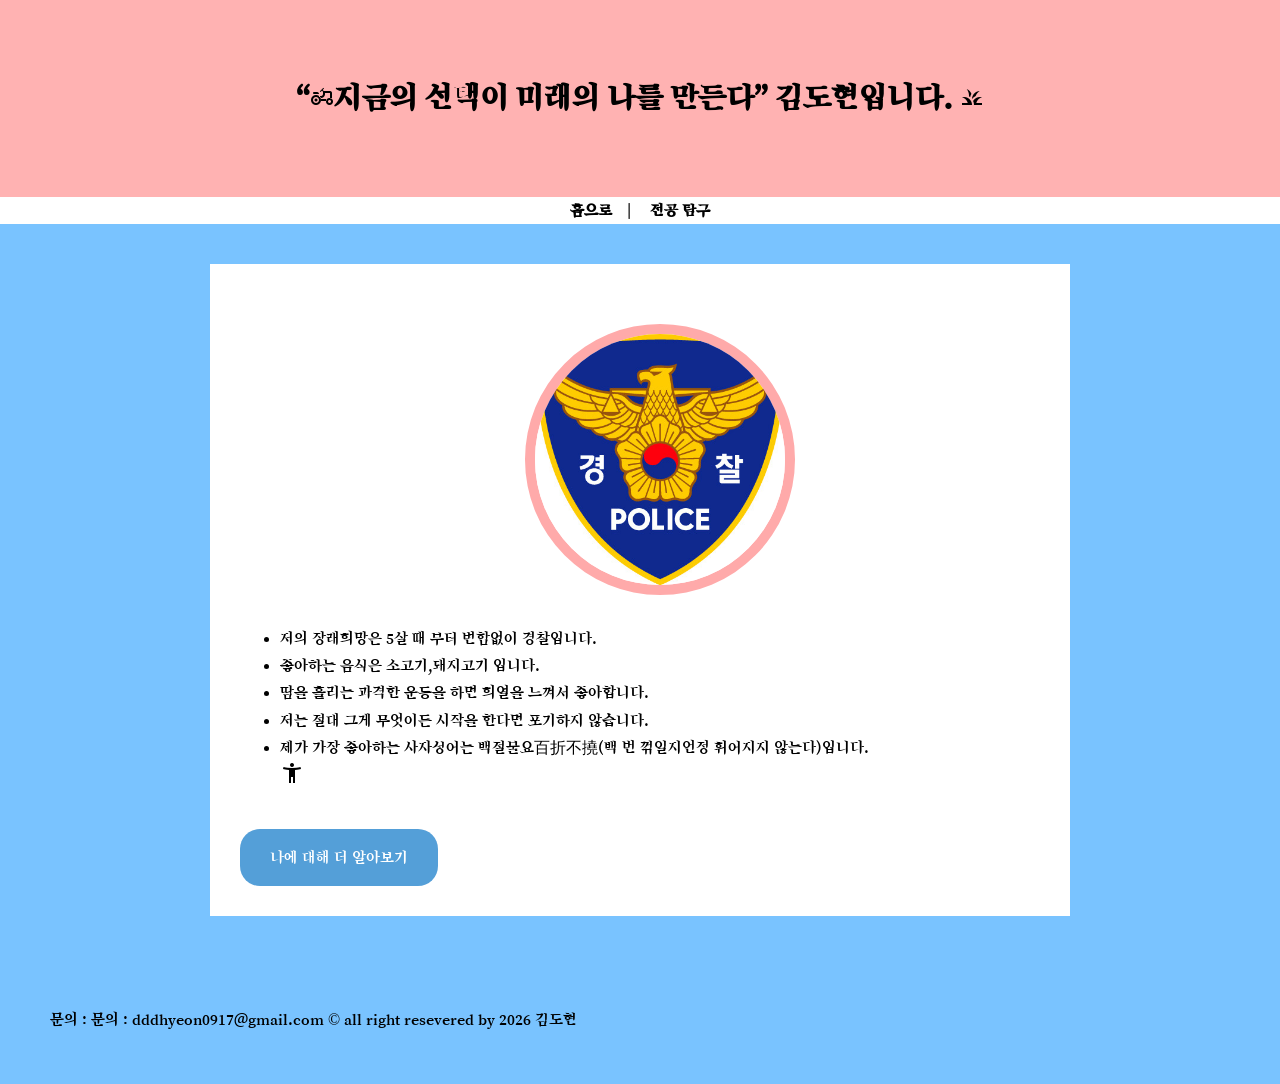
==== index.html @ 70ebf4c6 "Add files via upload" ====
<!DOCTYPE html>
<html lang="ko">
<head>
    <meta charset="UTF-8">
    <meta name="viewport" content="width=device-width, initial-scale=1.0">
    <title>나의 웹 페이지</title>
    <link rel="preconnect" href="https://fonts.googleapis.com">
    <link rel="preconnect" href="https://fonts.gstatic.com" crossorigin>
    <link href="https://fonts.googleapis.com/css2?family=Song+Myung&display=swap" rel="stylesheet">
    <link rel="stylesheet" href="https://fonts.googleapis.com/css2?family=Material+Symbols+Outlined:opsz,wght,FILL,GRAD@20..48,100..700,0..1,-50..200&" />
    <link rel="stylesheet" href="./style.css">
</head>
<body>
    <header>
      <h1> 
        “<span class="material-symbols-outlined">
        agriculture 
        </span>지금의 선택이 미래의 나를 만든다” 김도현입니다.
       <span class="material-symbols-outlined">
grass
</span>
</span>
    </h1>

    </header>

    <nav>
        <a href="index.html">홈으로</a>|
        <a href="subject.html">전공 탐구</a>
    </nav>

    <main>
        <ul>
            <p>
            <img src="./image/3.jpg" alt="경찰입니다" width="500">
            <li>저의 장래희망은 5살 때 부터 변함없이 경찰입니다.</li>
            <li>좋아하는 음식은 소고기,돼지고기 입니다.</li>
            <li>땀을 흘리는 과격한 운동을 하면 희열을 느껴서 좋아합니다.</li>
            <li>저는 절대 그게 무엇이든 시작을 한다면 포기하지 않습니다.</li>
            <li>제가 가장 좋아하는 사자성어는 백절불요百折不撓(백 번 꺾일지언정 휘어지지 않는다)입니다.</li>
            <span class="material-symbols-outlined">
            accessibility_new
            </span>
            </p>
        </ul>
        <a href="#" class="my-button">나에 대해 더 알아보기</a>
    </main>

    <footer>
        문의 : 문의 : dddhyeon0917@gmail.com &copy; all right resevered by 2026 김도현
    </footer>
    
</body>
</html>
---- style.css ----
body {
            font-family: "Song Myung", serif;
            /* [배경색] color Hunt 팔레트에서 가장 연하고 밝은 색을 고르세요 */
            background-color: #79c3ff;
            /* [글자색] 배경색과 대비되도록 가장 진하고 어두운 색을 고르세요 */
            color : #000000;
            line-height: 1.7;
            margin: 0;
        }

        /* 상단 헤더 꾸미기*/
        header{
            /* [포인트색] 팔레트에서 가장 눈에 띄는 진한 색을 고르세요 */

            background-color: #ffb2b2;
            color: rgb(0, 0, 0);
            text-align: center;
            padding: 50px 0;
        }

        /* 3.메뉴바(nav) 꾸미기 */
        nav{
        text-align: center;
        padding: 15x;
        background-color: White;
        }

        nav a {
            margin: 0 15px;
            text-decoration: none;
            font-weight: bold;
            /*[링그색] 헤더 색생과 비슷한 계열의 중간 톤을 고르세요*/
            color: #000000
        }

        /* 4. 이미지(사진) 예쁘게 만들기*/
        img {
            display : block;
            margin : 30px auto;
            width: 250px;
            border-radius: 50%;
            border: 10px solid rgb(255, 170, 170);
            box-shadow: 0 10px 20px rgbe(0,0,0,0.1);
        }

        header, footer {
            padding: 50px;
        }

        main {
            width: 80%;
            max-width: 800px;
            margin: 40px auto;
            padding: 30px;
            background-color: white;
            border: 1px
        }
        .my-button{
            display: inline-block;
            padding: 15px 30px;
            background-color: #549fd8;
            color: white;
            text-decoration: none;
            border-radius: 20px;
            margin-top: 20px;
            transition: 0.3s;
        }
            .my-button:hover{
                background-color: #112d4e;
                transform: translateY(-3px);
            }
            
            .material-symbols-outlined {
            font-variation-settings: 
            'FILL' 0,
            'wght' 400,
            'GRAD' 0,
            'opsz' 40,
            }

            /*정공페이지 스타일*/
            .crop-item {
                display: flex;
                gap: 50px;
                padding: 30px;
                border-radius: 15px;
                background-color: hsl(64, 100%, 86%)
            }
            
            .crop-image {
                flex: 1;
            }

            .corp-details {
                flex:1.5;
            }
            .step-guide{
                border: 1px dashed #4caf50;
                text-align: center;
            }
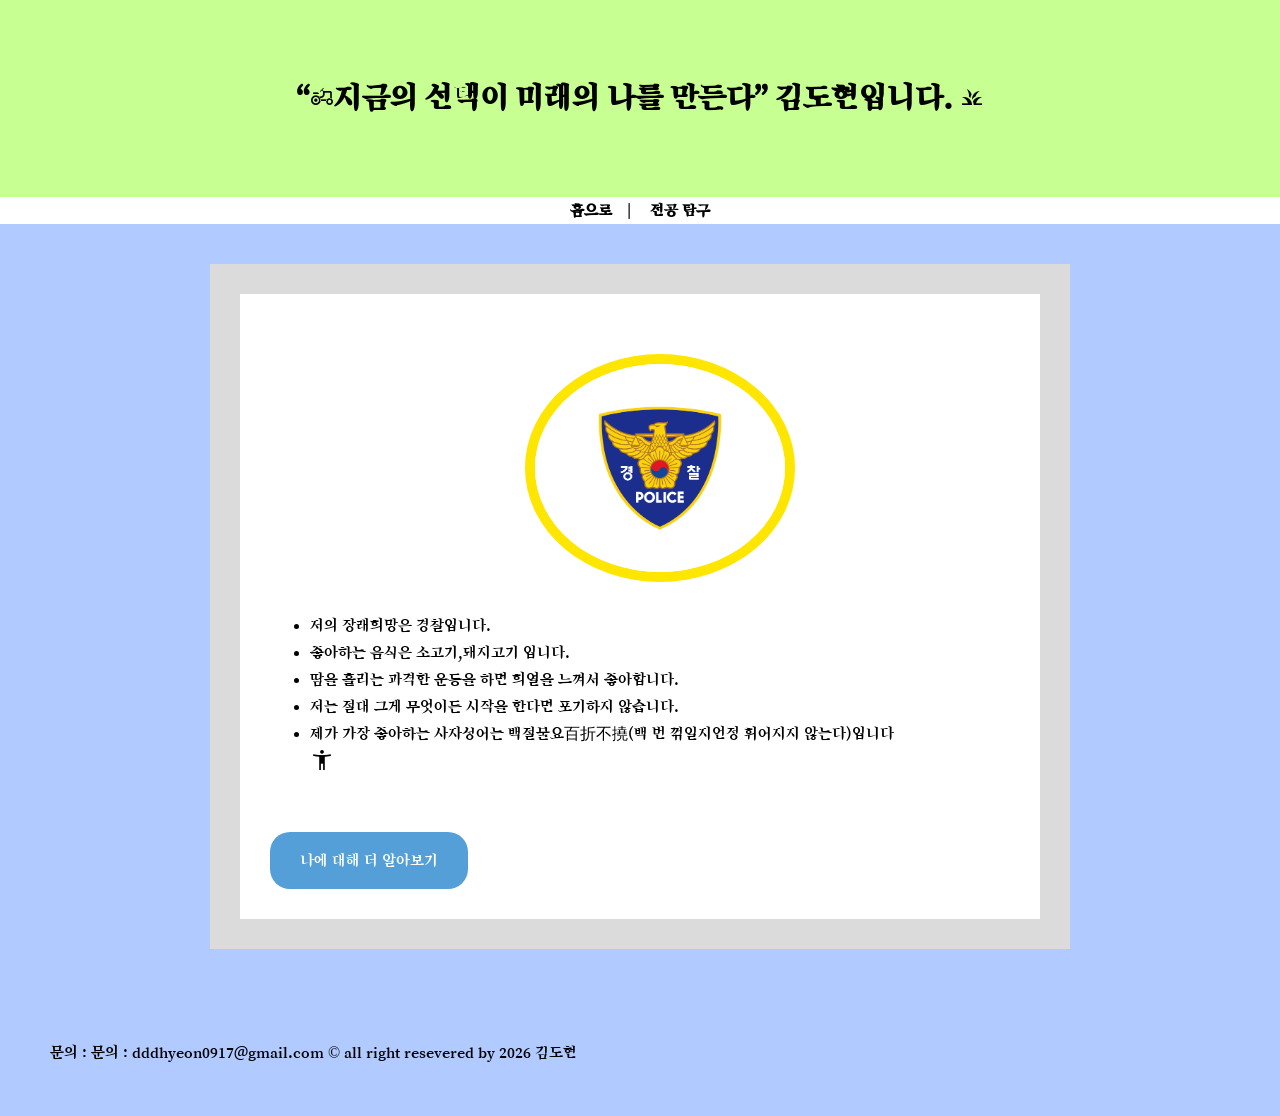
==== commit 9f3b04f0: "Add files via upload" ====
--- a/index.html
+++ b/index.html
@@ -30,20 +30,21 @@
     </nav>
 
     <main>
-        <ul>
-            <p>
-            <img src="./image/3.jpg" alt="경찰입니다" width="500">
-            <li>저의 장래희망은 5살 때 부터 변함없이 경찰입니다.</li>
-            <li>좋아하는 음식은 소고기,돼지고기 입니다.</li>
-            <li>땀을 흘리는 과격한 운동을 하면 희열을 느껴서 좋아합니다.</li>
-            <li>저는 절대 그게 무엇이든 시작을 한다면 포기하지 않습니다.</li>
-            <li>제가 가장 좋아하는 사자성어는 백절불요百折不撓(백 번 꺾일지언정 휘어지지 않는다)입니다.</li>
-            <span class="material-symbols-outlined">
-            accessibility_new
-            </span>
-            </p>
-        </ul>
-        <a href="#" class="my-button">나에 대해 더 알아보기</a>
+        <div class="profile">
+            <ul>
+                <p>
+                <img src="./대한변호사협회-로고.png" alt="경찰입니다" width="500">
+                <li>저의 장래희망은 경찰입니다.</li>
+                <li>좋아하는 음식은 소고기,돼지고기 입니다.</li>
+                <li>땀을 흘리는 과격한 운동을 하면 희열을 느껴서 좋아합니다.</li>
+                <li>저는 절대 그게 무엇이든 시작을 한다면 포기하지 않습니다.</li>
+                <li>제가 가장 좋아하는 사자성어는 백절불요百折不撓(백 번 꺾일지언정 휘어지지 않는다)입니다</li>
+                <span class="material-symbols-outlined">
+                accessibility_new
+                </p>
+            </ul>
+            <a href="#" class="my-button">나에 대해 더 알아보기</a>
+        </div>
     </main>
 
     <footer>
--- a/style.css
+++ b/style.css
@@ -1,100 +1,199 @@
- body {
-            font-family: "Song Myung", serif;
-            /* [배경색] color Hunt 팔레트에서 가장 연하고 밝은 색을 고르세요 */
-            background-color: #79c3ff;
-            /* [글자색] 배경색과 대비되도록 가장 진하고 어두운 색을 고르세요 */
-            color : #000000;
-            line-height: 1.7;
-            margin: 0;
-        }
+body {
+  font-family: "Song Myung", serif;
+  /* [배경색] color Hunt 팔레트에서 가장 연하고 밝은 색을 고르세요 */
+  background-color: #b1caff;
+  /* [글자색] 배경색과 대비되도록 가장 진하고 어두운 색을 고르세요 */
+  color: #000000;
+  line-height: 1.7;
+  margin: 0;
+}
 
-        /* 상단 헤더 꾸미기*/
-        header{
-            /* [포인트색] 팔레트에서 가장 눈에 띄는 진한 색을 고르세요 */
+/* 상단 헤더 꾸미기*/
+header {
+  /* [포인트색] 팔레트에서 가장 눈에 띄는 진한 색을 고르세요 */
 
-            background-color: #ffb2b2;
-            color: rgb(0, 0, 0);
-            text-align: center;
-            padding: 50px 0;
-        }
+  background-color: #c7ff92;
+  color: rgb(0, 0, 0);
+  text-align: center;
+  padding: 50px 0;
+}
 
-        /* 3.메뉴바(nav) 꾸미기 */
-        nav{
-        text-align: center;
-        padding: 15x;
-        background-color: White;
-        }
+/* 3.메뉴바(nav) 꾸미기 */
+nav {
+  text-align: center;
+  padding: 15x;
+  background-color: White;
+}
 
-        nav a {
-            margin: 0 15px;
-            text-decoration: none;
-            font-weight: bold;
-            /*[링그색] 헤더 색생과 비슷한 계열의 중간 톤을 고르세요*/
-            color: #000000
-        }
+nav a {
+  margin: 0 15px;
+  text-decoration: none;
+  font-weight: bold;
+  /*[링그색] 헤더 색생과 비슷한 계열의 중간 톤을 고르세요*/
+  color: #000000;
+}
 
-        /* 4. 이미지(사진) 예쁘게 만들기*/
-        img {
-            display : block;
-            margin : 30px auto;
-            width: 250px;
-            border-radius: 50%;
-            border: 10px solid rgb(255, 170, 170);
-            box-shadow: 0 10px 20px rgbe(0,0,0,0.1);
-        }
+/* 4. 이미지(사진) 예쁘게 만들기*/
+img {
+  display: block;
+  margin: 30px auto;
+  width: 250px;
+  border-radius: 50%;
+  border: 10px solid rgb(255, 230, 0);
+  box-shadow: 0 10px 20px rgbe(0, 0, 0, 0.1);
+}
 
-        header, footer {
-            padding: 50px;
-        }
+header,
+footer {
+  padding: 50px;
+}
 
-        main {
-            width: 80%;
-            max-width: 800px;
-            margin: 40px auto;
-            padding: 30px;
-            background-color: white;
-            border: 1px
-        }
-        .my-button{
-            display: inline-block;
-            padding: 15px 30px;
-            background-color: #549fd8;
-            color: white;
-            text-decoration: none;
-            border-radius: 20px;
-            margin-top: 20px;
-            transition: 0.3s;
-        }
-            .my-button:hover{
-                background-color: #112d4e;
-                transform: translateY(-3px);
-            }
-            
-            .material-symbols-outlined {
-            font-variation-settings: 
-            'FILL' 0,
-            'wght' 400,
-            'GRAD' 0,
-            'opsz' 40,
-            }
+main {
+  width: 80%;
+  max-width: 800px;
+  margin: 40px auto;
+  padding: 30px;
+  background-color: rgb(219, 219, 219);
+  border: 1px;
+}
 
-            /*정공페이지 스타일*/
-            .crop-item {
-                display: flex;
-                gap: 50px;
-                padding: 30px;
-                border-radius: 15px;
-                background-color: hsl(64, 100%, 86%)
-            }
-            
-            .crop-image {
-                flex: 1;
-            }
+.profile {
+  background-color: #fff;
+  padding: 30px;
+}
 
-            .corp-details {
-                flex:1.5;
-            }
-            .step-guide{
-                border: 1px dashed #4caf50;
-                text-align: center;
-            }+.my-button {
+  display: inline-block;
+  padding: 15px 30px;
+  background-color: #549fd8;
+  color: rgb(255, 255, 255);
+  text-decoration: none;
+  border-radius: 20px;
+  margin-top: 20px;
+  transition: 0.3s;
+}
+.my-button:hover {
+  background-color: #112d4e;
+  transform: translateY(-3px);
+}
+
+.material-symbols-outlined {
+  font-variation-settings:
+    "FILL" 0,
+    "wght" 400,
+    "GRAD" 0,
+    "opsz" 40;
+}
+
+/*정공페이지 스타일*/
+.crop-item {
+  display: flex;
+  gap: 50px;
+  padding: 30px;
+  border-radius: 15px;
+  background-color: hwb(0 100% 0%);
+}
+
+.crop-image {
+  flex: 1;
+}
+
+.corp-details {
+  flex: 1.5;
+}
+.step-guide {
+  border: 1px dashed #4caf50;
+  text-align: center;
+}
+
+#order-area {
+  margin-top: 60px;
+  padding: 30px;
+  background-color: #f4f9f4;
+  border: 1px solid #e0e0e0;
+  border-radius: 20px;
+}
+
+form {
+  display: flex;
+  flex-direction: column;
+  gap: 20px;
+  max-width: 500px;
+}
+
+.input-group {
+  display: flex;
+  flex-direction: column;
+  gap: 5px;
+}
+
+/* 8강 시작*/
+/* 1. 성함과 연락처 가로 정렬*/
+.input-row {
+  display: flex;
+  gap: 15px;
+  margin-bottom: 20px;
+}
+.input-row .input-group {
+  flex: 1; /* 똑같은 비율로 칸을 나눠 갖기*/
+}
+/* 2. 입력창을 클릭했을때 효과*/
+.input-group input:focus,
+.input-group textarea:focus {
+  outline: none;
+  border-color: #a9e6ee; /* 초록색 테두리*/
+  box-shadow: 0 0 8px rgba(76, 175, 80, 0.2); /* 은은한 빛 효과*/
+}
+/* 3. 배송방식(select) 깔끔하게 만들기*/
+select {
+  width: 100%;
+  padding: 10px;
+  border-radius: 8px;
+  border: 1px solid #ddd;
+  background-color: white;
+}
+.input-group input:focus .input-group textarea:focus {
+  width: 100%;
+  padding: 10px;
+  border-radius: 8px;
+  border: 1px solid #ddd;
+  background-color: white;
+}
+
+/*4. 주문 버튼 스타일*/
+.order-btn {
+  background-color: #2e7d32; /* 배경색 지정 */
+  color: white; /* 글자색: 흰색 */
+  padding: 15px; /* 안쪽여백 15px */
+  border: none; /* 경계선 : 없음 */
+  border-radius: 8px; /* 모서리를 둥글게 8px */
+  width: 100%; /* 폭 : 부모의 100% */
+  font-size: 18px; /* 글자 크기 */
+  font-weight: bold; /* 두껍게 */
+  cursor: pointer; /* 마우스 포인터 변겅 */
+  transition: 0.1s; /* 변화를 부드럽게 */
+}
+
+.order-btn:hover {
+  background-color: #388e3c;
+  transform: translateY(2px);
+}
+
+.order-btn:active {
+  transform: translateY(5px);
+}
+
+.receipt-box {
+  margin-top: 30px;
+  padding: 20px;
+  border: 2px dashed #4caf50;
+  background-color: #fff;
+  border-radius: 10px;
+  display: none;
+}
+
+.receipt-box h3 {
+  color: #2e7d32;
+  border-bottom: 1px solid #eee;
+  padding-bottom: 10px;
+}
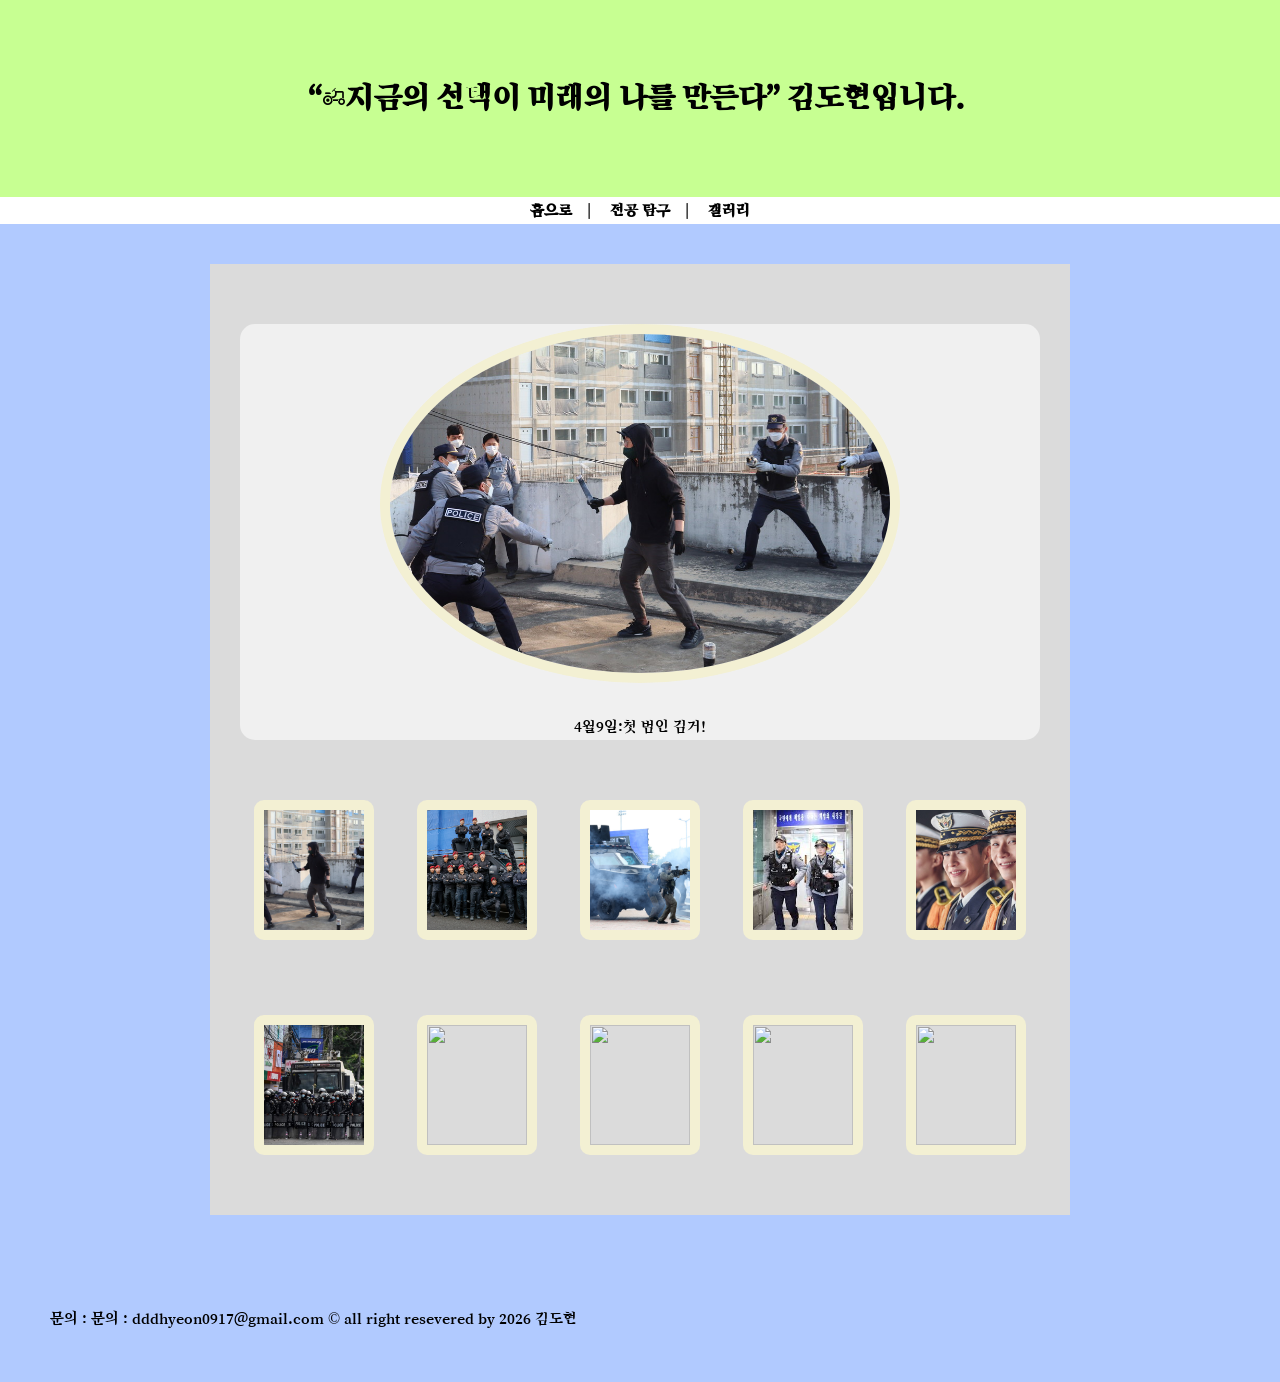
==== commit 9f9fdaa6: "Add files via upload" ====
--- a/index.html
+++ b/index.html
@@ -17,7 +17,6 @@
         agriculture 
         </span>지금의 선택이 미래의 나를 만든다” 김도현입니다.
        <span class="material-symbols-outlined">
-grass
 </span>
 </span>
     </h1>
@@ -26,30 +25,43 @@
 
     <nav>
         <a href="index.html">홈으로</a>|
-        <a href="subject.html">전공 탐구</a>
+        <a href="subject.html">전공 탐구</a>|
+        <a href="gallry.html">갤러리
+        </a>
+        
     </nav>
 
     <main>
-        <div class="profile">
-            <ul>
-                <p>
-                <img src="./대한변호사협회-로고.png" alt="경찰입니다" width="500">
-                <li>저의 장래희망은 경찰입니다.</li>
-                <li>좋아하는 음식은 소고기,돼지고기 입니다.</li>
-                <li>땀을 흘리는 과격한 운동을 하면 희열을 느껴서 좋아합니다.</li>
-                <li>저는 절대 그게 무엇이든 시작을 한다면 포기하지 않습니다.</li>
-                <li>제가 가장 좋아하는 사자성어는 백절불요百折不撓(백 번 꺾일지언정 휘어지지 않는다)입니다</li>
-                <span class="material-symbols-outlined">
-                accessibility_new
-                </p>
-            </ul>
-            <a href="#" class="my-button">나에 대해 더 알아보기</a>
+        <div class="display-box">
+            <img id="targetImg" src="img/8070_11757_3847.jpg" style="width: 100%; max-width: 500px;"/>
+            <p id="targetDesc">4월9일:첫 범인 검거!</p>
         </div>
+
+        <div class="thumb-list">
+            <img src="img/8070_11757_3847.jpg" onclick="show('./img/8070_11757_3847.jpg','범인 제압')" >
+            <img src="img/es.jpg" onclick="show('./img/es.jpg','대테러 특수작전 진압')" >
+            <img src="img/테러범 진압.jpg" onclick="show('./img/테러범 진압.jpg','테러범 진압')" >
+            <img src="img/출동.jpg" onclick="show('img/출동.jpg','출동')" >
+            <img src="img/청년경찰.jpg" onclick="show('img/청년경찰.jpg','청년 경찰 영화')" >
+            <img src="img/시위진압.jpg" onclick="show('img/시위진압.jpg','시위진압')" >
+            <img src="/31103-김도현 응프개/img/범죄도시.jpg" onclick="show('/31103-김도현 응프개/img/범죄도시.jpg','범죄도시')" >
+            <img src="/31103-김도현 응프개/img/구출작전.jpg" onclick="show('/31103-김도현 응프개/img/구출작전.jpg','구출작전')" >
+            <img src="/31103-김도현 응프개/img/구조작전.jpg" onclick="show('/31103-김도현 응프개/img/구조작전.jpg','구조작전')" >
+            <img src="/31103-김도현 응프개/img/포돌이포순이.jpg" onclick="show('/31103-김도현 응프개/img/포돌이포순이.jpg','포돌이 포순이')" >
+
+            
+            
+        </div>        
     </main>
 
     <footer>
         문의 : 문의 : dddhyeon0917@gmail.com &copy; all right resevered by 2026 김도현
     </footer>
-    
+    <script>
+    function show(imgPath, text){
+        document.getElementById("targetImg").src=imgPath;
+        document.getElementById("targetDesc").innerText=text;
+    }
+    </script>
 </body>
 </html>
--- a/style.css
+++ b/style.css
@@ -39,7 +39,7 @@
   margin: 30px auto;
   width: 250px;
   border-radius: 50%;
-  border: 10px solid rgb(255, 230, 0);
+  border: 10px solid rgb(243, 240, 211);
   box-shadow: 0 10px 20px rgbe(0, 0, 0, 0.1);
 }
 
@@ -197,3 +197,36 @@
   border-bottom: 1px solid #eee;
   padding-bottom: 10px;
 }
+
+.display-box {
+  text-align: center;
+  background-color: #f0f0f0;
+  border-radius: 15px;
+  margin-bottom: 30px ;
+}
+
+#targetImg{
+  transition: transform 0.3s ease;
+}
+
+.thumb-list{
+  display: grid;
+  grid-template-columns: repeat(5, 1fr);
+  gap: 15px;
+  margin-top: 20px;
+}
+
+.thumb-list img {
+  width: 100px;
+  height:120px;
+  object-fit:cover ;
+  border-radius: 10px;
+  cursor: pointer;
+  transition: 0.3s;
+}
+
+.thumb-list img:hover {
+border-color: #3f72af;
+transform: scale(1.1);
+}
+
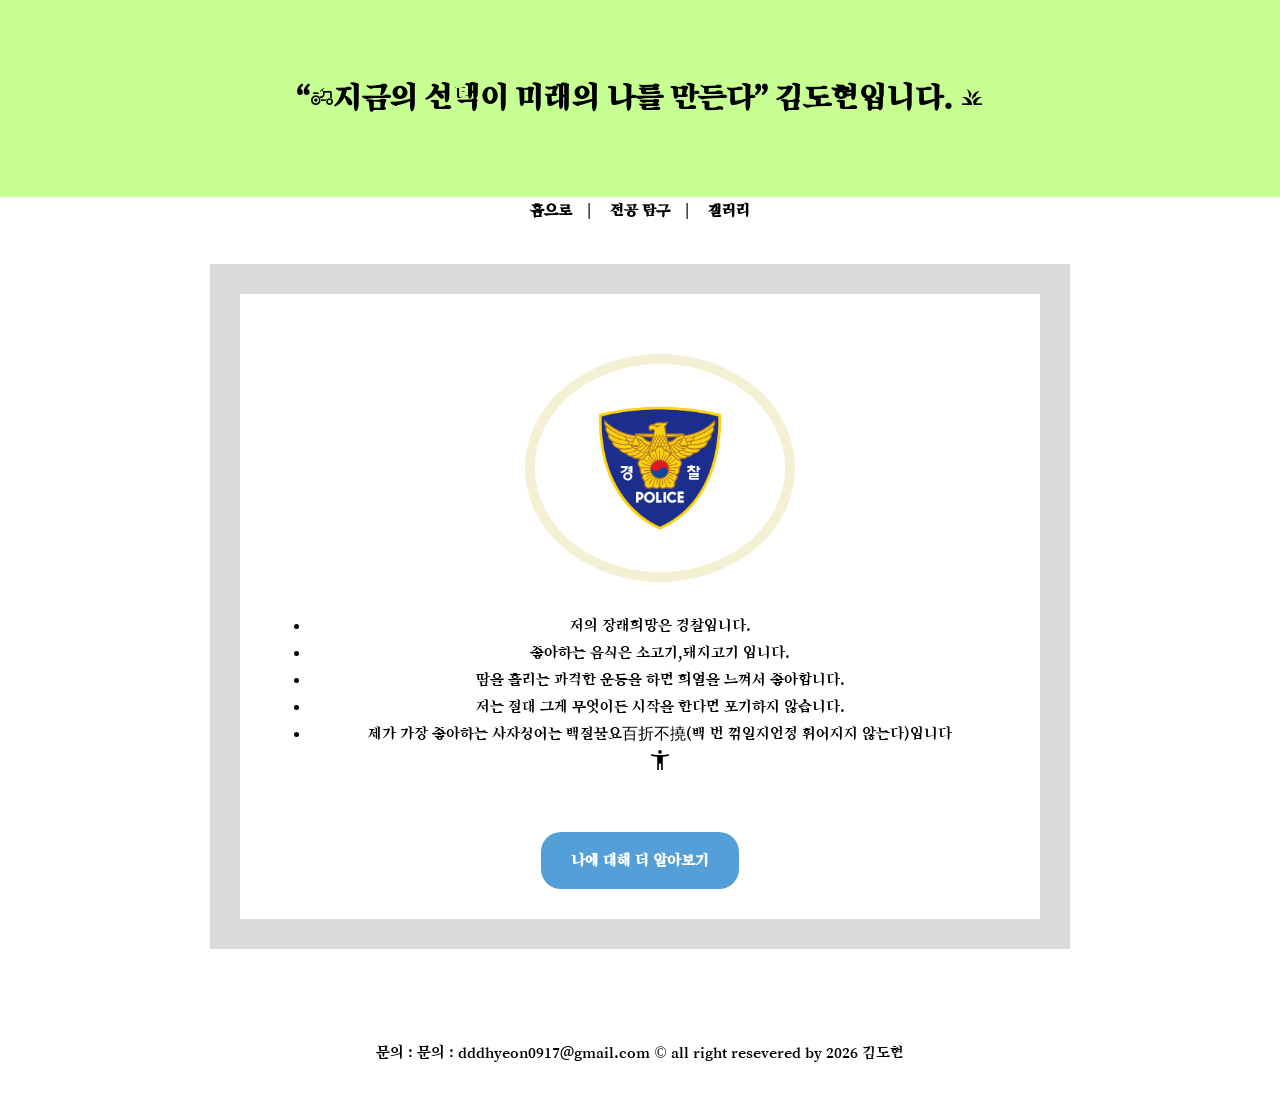
==== commit 5708e9fc: "Add files via upload" ====
--- a/index.html
+++ b/index.html
@@ -17,6 +17,7 @@
         agriculture 
         </span>지금의 선택이 미래의 나를 만든다” 김도현입니다.
        <span class="material-symbols-outlined">
+grass
 </span>
 </span>
     </h1>
@@ -28,40 +29,28 @@
         <a href="subject.html">전공 탐구</a>|
         <a href="gallry.html">갤러리
         </a>
-        
-    </nav>
 
     <main>
-        <div class="display-box">
-            <img id="targetImg" src="img/8070_11757_3847.jpg" style="width: 100%; max-width: 500px;"/>
-            <p id="targetDesc">4월9일:첫 범인 검거!</p>
+        <div class="profile">
+            <ul>
+                <p>
+                <img src="img/대한변호사협회-로고.png" alt="경찰입니다" width="500">
+                <li>저의 장래희망은 경찰입니다.</li>
+                <li>좋아하는 음식은 소고기,돼지고기 입니다.</li>
+                <li>땀을 흘리는 과격한 운동을 하면 희열을 느껴서 좋아합니다.</li>
+                <li>저는 절대 그게 무엇이든 시작을 한다면 포기하지 않습니다.</li>
+                <li>제가 가장 좋아하는 사자성어는 백절불요百折不撓(백 번 꺾일지언정 휘어지지 않는다)입니다</li>
+                <span class="material-symbols-outlined">
+                accessibility_new
+                </p>
+            </ul>
+            <a href="#" class="my-button">나에 대해 더 알아보기</a>
         </div>
-
-        <div class="thumb-list">
-            <img src="img/8070_11757_3847.jpg" onclick="show('./img/8070_11757_3847.jpg','범인 제압')" >
-            <img src="img/es.jpg" onclick="show('./img/es.jpg','대테러 특수작전 진압')" >
-            <img src="img/테러범 진압.jpg" onclick="show('./img/테러범 진압.jpg','테러범 진압')" >
-            <img src="img/출동.jpg" onclick="show('img/출동.jpg','출동')" >
-            <img src="img/청년경찰.jpg" onclick="show('img/청년경찰.jpg','청년 경찰 영화')" >
-            <img src="img/시위진압.jpg" onclick="show('img/시위진압.jpg','시위진압')" >
-            <img src="/31103-김도현 응프개/img/범죄도시.jpg" onclick="show('/31103-김도현 응프개/img/범죄도시.jpg','범죄도시')" >
-            <img src="/31103-김도현 응프개/img/구출작전.jpg" onclick="show('/31103-김도현 응프개/img/구출작전.jpg','구출작전')" >
-            <img src="/31103-김도현 응프개/img/구조작전.jpg" onclick="show('/31103-김도현 응프개/img/구조작전.jpg','구조작전')" >
-            <img src="/31103-김도현 응프개/img/포돌이포순이.jpg" onclick="show('/31103-김도현 응프개/img/포돌이포순이.jpg','포돌이 포순이')" >
-
-            
-            
-        </div>        
     </main>
 
     <footer>
         문의 : 문의 : dddhyeon0917@gmail.com &copy; all right resevered by 2026 김도현
     </footer>
-    <script>
-    function show(imgPath, text){
-        document.getElementById("targetImg").src=imgPath;
-        document.getElementById("targetDesc").innerText=text;
-    }
-    </script>
+    
 </body>
 </html>
